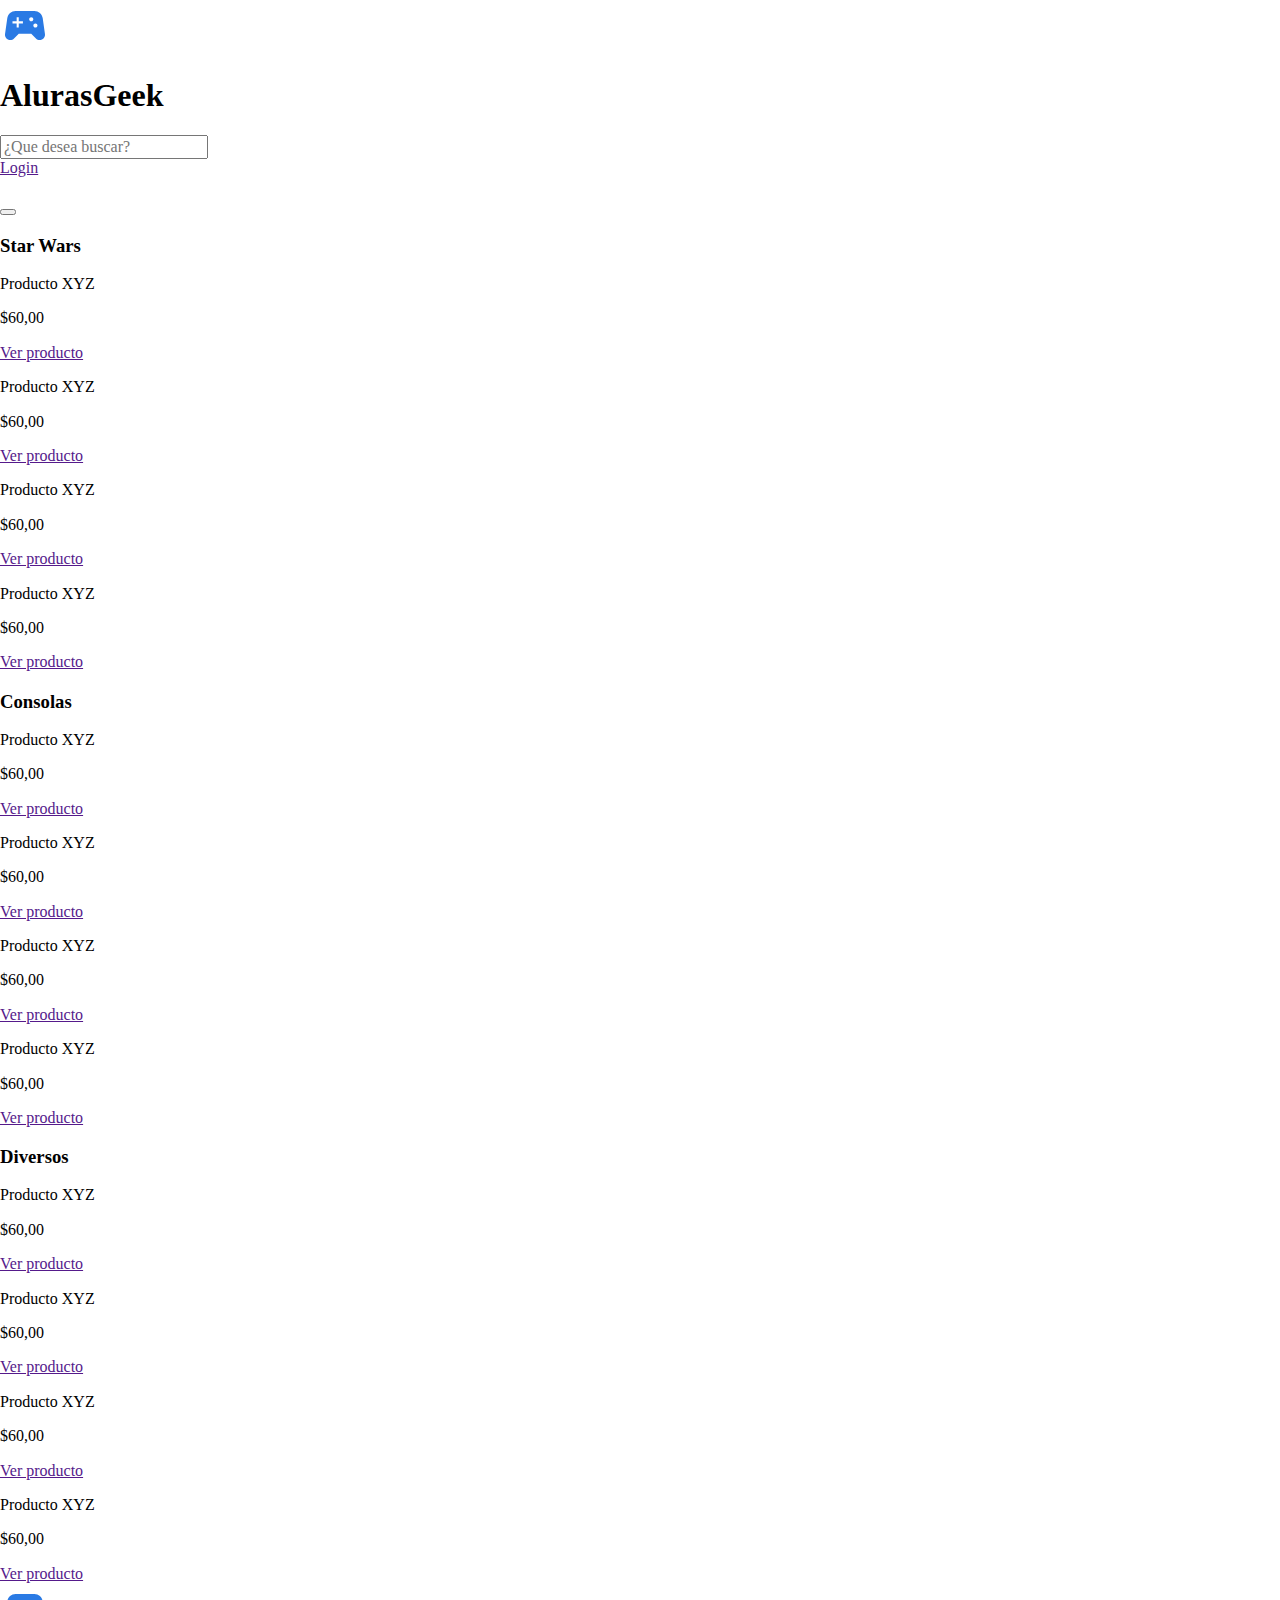
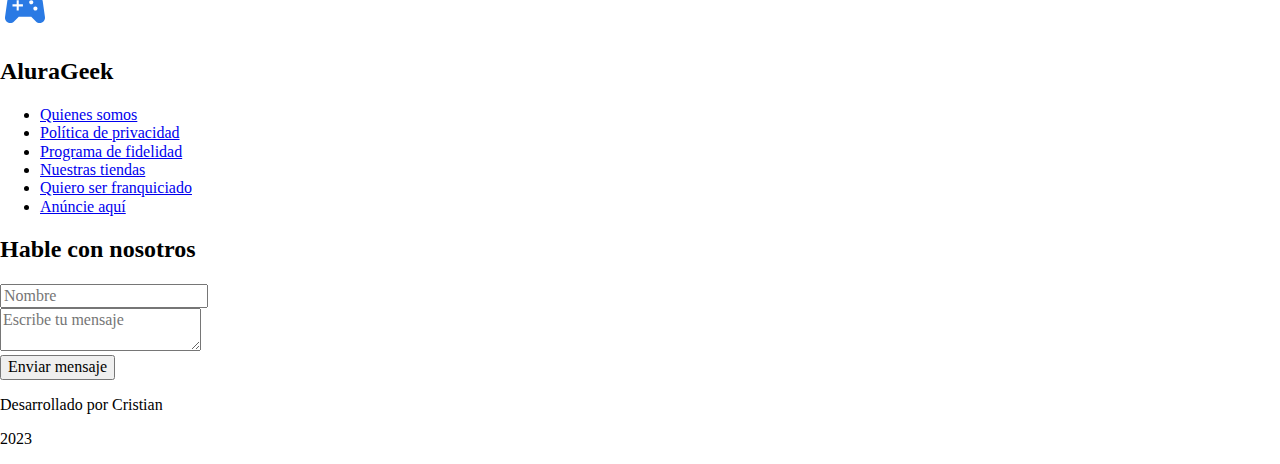
==== index.html @ 265b686d "Maquetado de index.html terminado" ====
<!DOCTYPE html>
<html lang="es">
<head>
    <meta charset="UTF-8">
    <meta name="viewport" content="width=device-width, initial-scale=1.0">
    <link rel="stylesheet" href="./styles/normalize.css">
    <link rel="stylesheet" href="./styles/index/header.css">
    <link rel="stylesheet" href="./styles/index/banner.css">
    <link rel="stylesheet" href="./styles/index/product-gallery.css">
    <link rel="stylesheet" href="./styles/index/footer.css">
    <title>AluraGeek</title>
</head>
<body>
    <header class="header">
        <div class="header-div">
            <div class="div-logo">
                <img src="./assets/alura-geek-logo.svg" alt="AluraGeek logo">
                <h1><span class="blue">Aluras</span>Geek</h1>
            </div>
            <div class="div-search-bar"><input type="text" class="search-bar" placeholder="¿Que desea buscar?"></div>
        </div>
        <a href="" class="btn">Login</a>
    </header>
    <main>
        <section class="banner">
            <div class="banner-div">
                <h2 class="banner-title"></h2>
                <p class="banner-info"></p>
                <button class="btn blue-btn"></button>
            </div>
        </section>
        <section class="product-gallery">
            <div class="product-gallery-div">
                <div class="gallery-title-div">
                    <h3 class="gallery-title">Star Wars</h3>
                    <a href="" class="link"></a>
                </div>
                <div class="card-container">
                    <div class="card">
                        <div class="img-div"></div>
                        <p class="product-name">Producto XYZ</p>
                        <p class="product-value">$60,00</p>
                        <a href="" class="link">Ver producto</a>
                    </div>
                    <div class="card">
                        <div class="img-div"></div>
                        <p class="product-name">Producto XYZ</p>
                        <p class="product-value">$60,00</p>
                        <a href="" class="link">Ver producto</a>
                    </div>
                    <div class="card">
                        <div class="img-div"></div>
                        <p class="product-name">Producto XYZ</p>
                        <p class="product-value">$60,00</p>
                        <a href="" class="link">Ver producto</a>
                    </div>
                    <div class="card">
                        <div class="img-div"></div>
                        <p class="product-name">Producto XYZ</p>
                        <p class="product-value">$60,00</p>
                        <a href="" class="link">Ver producto</a>
                    </div>
                </div>
            </div>
            <div class="product-gallery-div">
                <div class="gallery-title-div">
                    <h3 class="gallery-title">Consolas</h3>
                    <a href="" class="link"></a>
                </div>
                <div class="card-container">
                    <div class="card">
                        <div class="img-div"></div>
                        <p class="product-name">Producto XYZ</p>
                        <p class="product-value">$60,00</p>
                        <a href="" class="link">Ver producto</a>
                    </div>
                    <div class="card">
                        <div class="img-div"></div>
                        <p class="product-name">Producto XYZ</p>
                        <p class="product-value">$60,00</p>
                        <a href="" class="link">Ver producto</a>
                    </div>
                    <div class="card">
                        <div class="img-div"></div>
                        <p class="product-name">Producto XYZ</p>
                        <p class="product-value">$60,00</p>
                        <a href="" class="link">Ver producto</a>
                    </div>
                    <div class="card">
                        <div class="img-div"></div>
                        <p class="product-name">Producto XYZ</p>
                        <p class="product-value">$60,00</p>
                        <a href="" class="link">Ver producto</a>
                    </div>
                </div>
            </div>
            <div class="product-gallery-div">
                <div class="gallery-title-div">
                    <h3 class="gallery-title">Diversos</h3>
                    <a href="" class="link"></a>
                </div>
                <div class="card-container">
                    <div class="card">
                        <div class="img-div"></div>
                        <p class="product-name">Producto XYZ</p>
                        <p class="product-value">$60,00</p>
                        <a href="" class="link">Ver producto</a>
                    </div>
                    <div class="card">
                        <div class="img-div"></div>
                        <p class="product-name">Producto XYZ</p>
                        <p class="product-value">$60,00</p>
                        <a href="" class="link">Ver producto</a>
                    </div>
                    <div class="card">
                        <div class="img-div"></div>
                        <p class="product-name">Producto XYZ</p>
                        <p class="product-value">$60,00</p>
                        <a href="" class="link">Ver producto</a>
                    </div>
                    <div class="card">
                        <div class="img-div"></div>
                        <p class="product-name">Producto XYZ</p>
                        <p class="product-value">$60,00</p>
                        <a href="" class="link">Ver producto</a>
                    </div>
                </div>
            </div>
        </section>
    </main>
    <footer>
        <section class="footer">
            <div class="footer-div">
                <img src="./assets/alura-geek-logo.svg" alt="AluraGeek logo" class="footer-logo">
                <h2 class="footer-title"><span class="blue">Alura</span>Geek</h2>
            </div>
            <div class="footer-div">
                <ul class="info-list">
                    <li><a href="#" class="link">Quienes somos</a></li>
                    <li><a href="#" class="link">Política de privacidad</a></li>
                    <li><a href="#" class="link">Programa de fidelidad</a></li>
                    <li><a href="#" class="link">Nuestras tiendas</a></li>
                    <li><a href="#" class="link">Quiero ser franquiciado</a></li>
                    <li><a href="#" class="link">Anúncie aquí</a></li>
                </ul>
            </div>
            <div class="footer-div">
                <form class="form">
                    <h2 class="form-title">Hable con nosotros</h2>
                    <div class="form-div">
                        <input type="text" name="name" class="input" placeholder="Nombre">
                        <label for="name" class="label"></label>
                    </div>
                    <div class="form-div">
                        <textarea type="text" name="text" class="input" placeholder="Escribe tu mensaje"></textarea>
                        <label for="text" class="label"></label>
                    </div>
                    <button type="submit">Enviar mensaje</button>
                </form>
            </div>
        </section>
        <section class="dev-info">
            <p class="dev-info-p">Desarrollado por Cristian</p>
            <p class="dev-info-p">2023</p>
        </section>
    </footer>
</body>
</html>
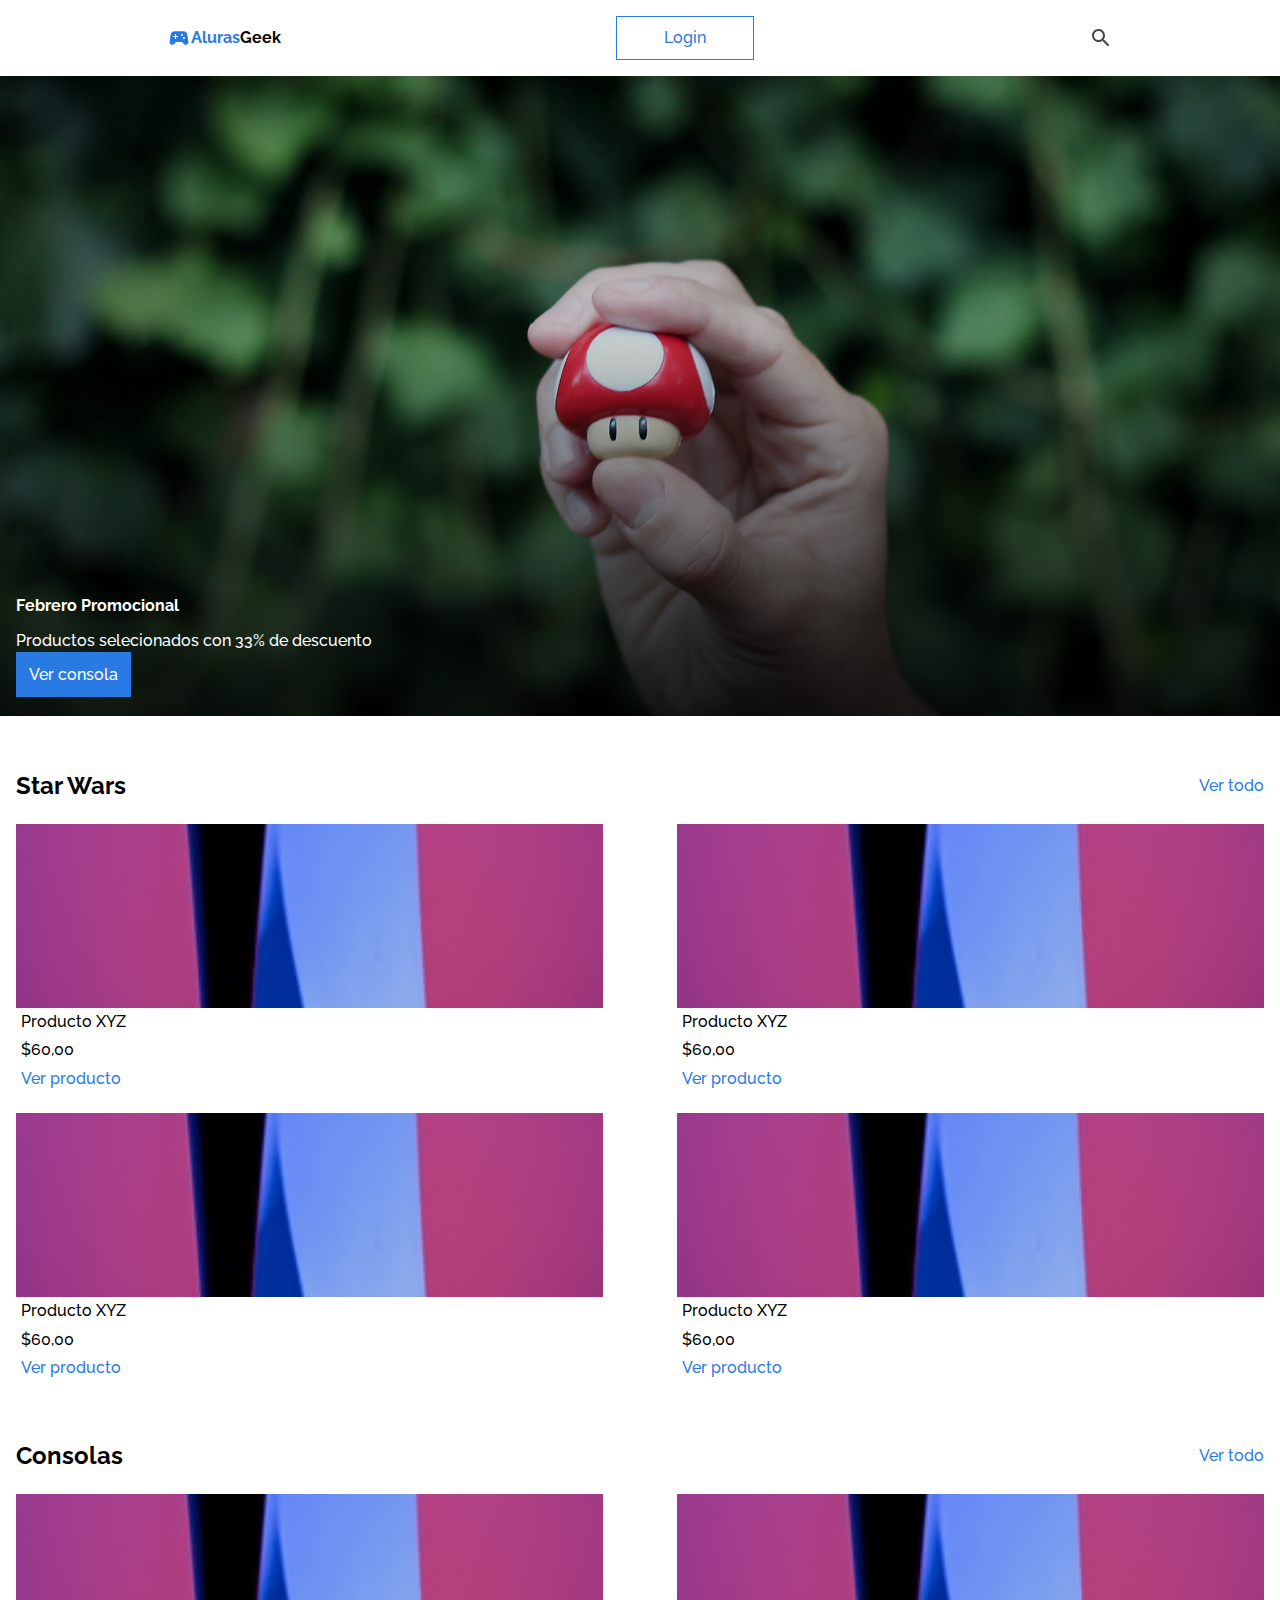
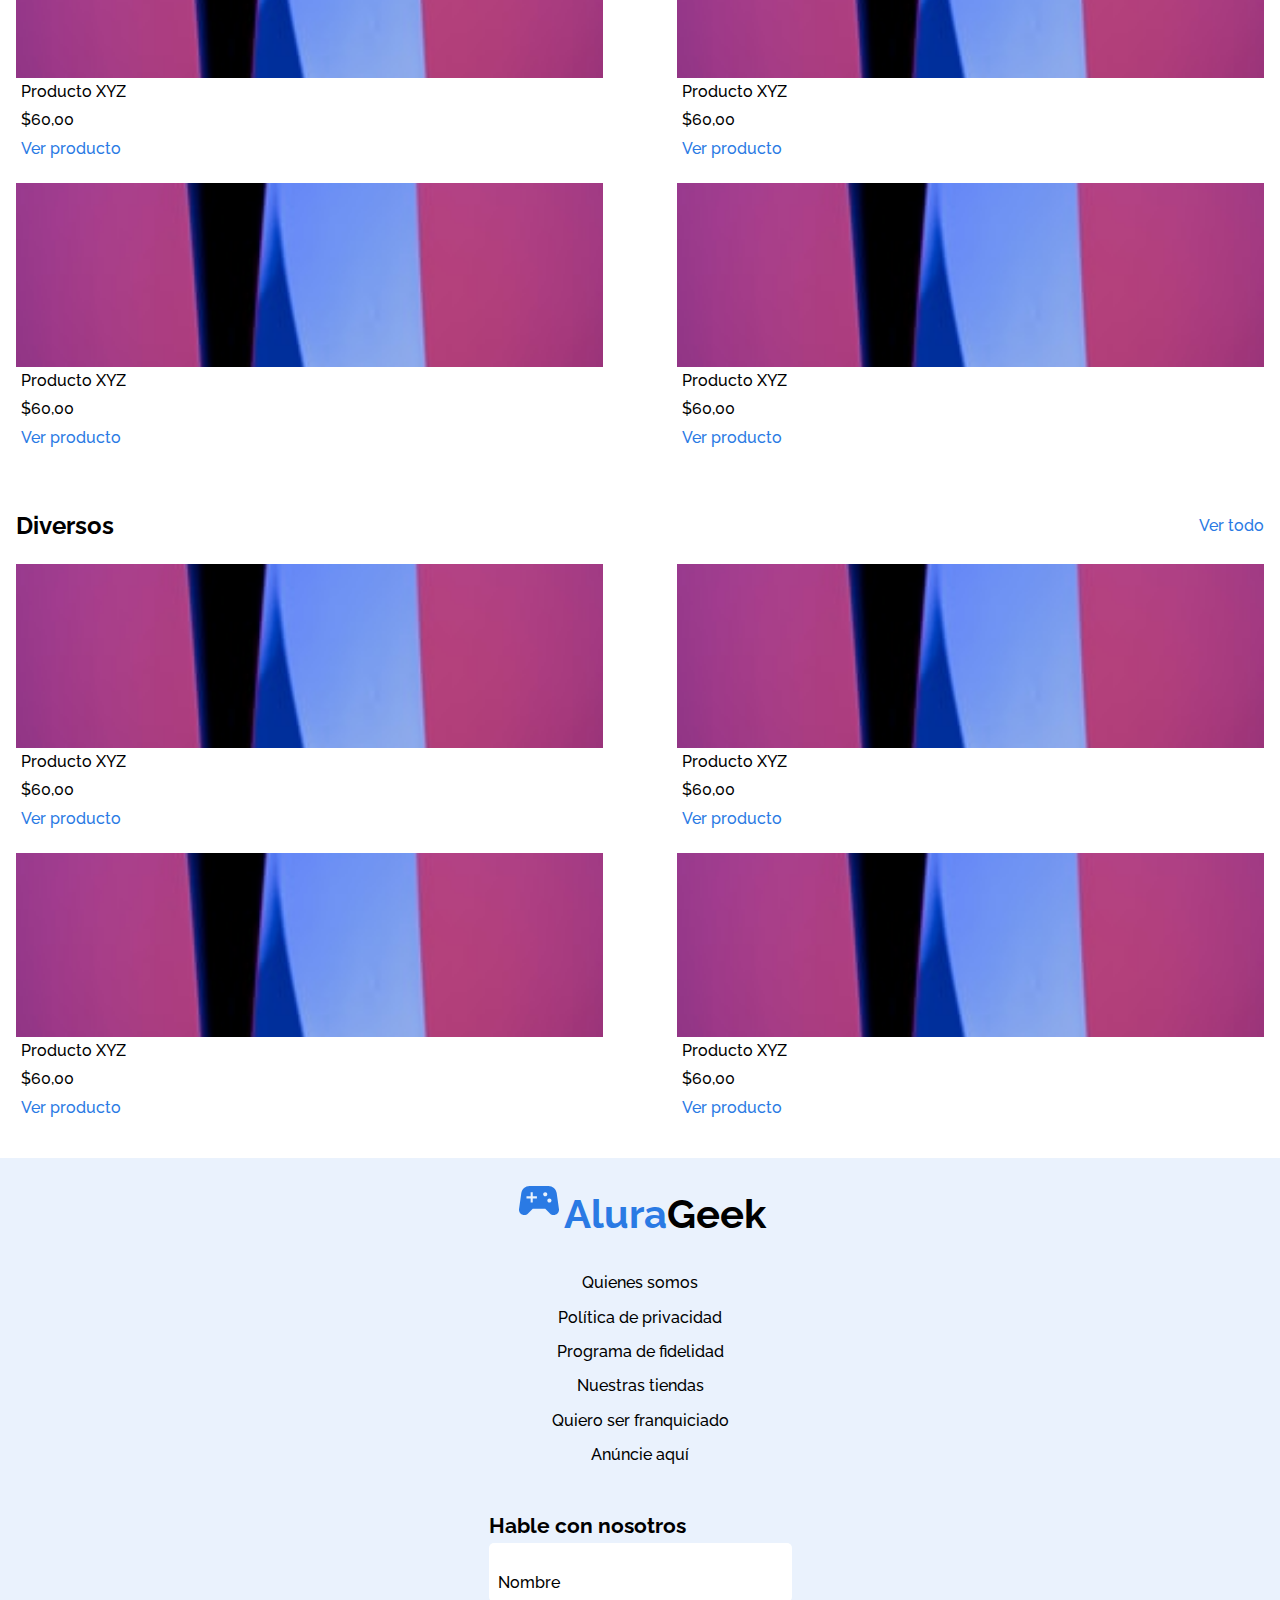
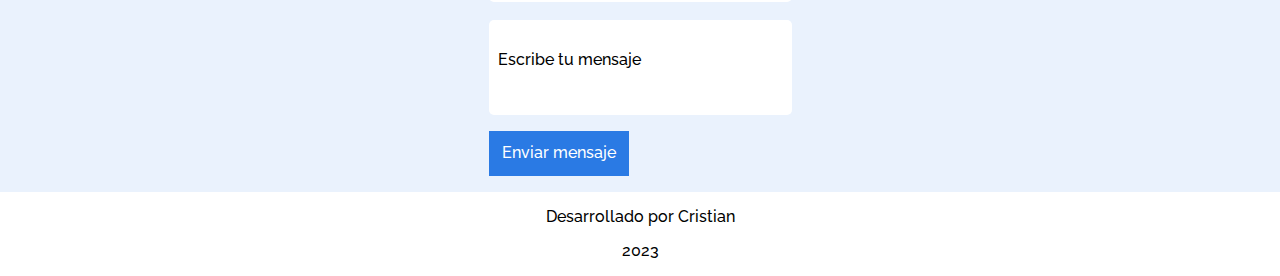
==== commit 19ad8e1b: "Diseño mobile terminado" ====
--- a/index.html
+++ b/index.html
@@ -1,168 +1,193 @@
 <!DOCTYPE html>
 <html lang="es">
-<head>
-    <meta charset="UTF-8">
-    <meta name="viewport" content="width=device-width, initial-scale=1.0">
-    <link rel="stylesheet" href="./styles/normalize.css">
-    <link rel="stylesheet" href="./styles/index/header.css">
-    <link rel="stylesheet" href="./styles/index/banner.css">
-    <link rel="stylesheet" href="./styles/index/product-gallery.css">
-    <link rel="stylesheet" href="./styles/index/footer.css">
+  <head>
+    <meta charset="UTF-8" />
+    <meta name="viewport" content="width=device-width, initial-scale=1.0" />
+    <link rel="stylesheet" href="./styles/normalize.css" />
+    <link rel="stylesheet" href="./styles/components.css" />
+    <link rel="stylesheet" href="./styles/index/header.css" />
+    <link rel="stylesheet" href="./styles/index/banner.css" />
+    <link rel="stylesheet" href="./styles/index/product-gallery.css" />
+    <link rel="stylesheet" href="./styles/index/footer.css" />
     <title>AluraGeek</title>
-</head>
-<body>
+  </head>
+  <body>
     <header class="header">
-        <div class="header-div">
-            <div class="div-logo">
-                <img src="./assets/alura-geek-logo.svg" alt="AluraGeek logo">
-                <h1><span class="blue">Aluras</span>Geek</h1>
-            </div>
-            <div class="div-search-bar"><input type="text" class="search-bar" placeholder="¿Que desea buscar?"></div>
-        </div>
-        <a href="" class="btn">Login</a>
+      <div class="div-logo">
+        <img
+          src="./assets/alura-geek-logo.svg"
+          alt="AluraGeek logo"
+          class="header-logo"
+        />
+        <h1 class="header-title"><span class="blue">Aluras</span>Geek</h1>
+      </div>
+      <div class="div-search-bar">
+        <input
+          type="text"
+          class="search-bar"
+          placeholder="¿Que desea buscar?"
+        />
+      </div>
+      <a href="" class="btn link">Login</a>
     </header>
     <main>
-        <section class="banner">
-            <div class="banner-div">
-                <h2 class="banner-title"></h2>
-                <p class="banner-info"></p>
-                <button class="btn blue-btn"></button>
+      <section class="banner">
+        <div class="banner-div">
+          <h2 class="banner-title">Febrero Promocional</h2>
+          <p class="banner-info">Productos selecionados con 33% de descuento</p>
+          <a href="#" class="btn btn-blue link">Ver consola</a>
+        </div>
+      </section>
+      <section class="product-gallery">
+        <div class="product-gallery-div">
+          <div class="gallery-title-div">
+            <h3 class="gallery-title">Star Wars</h3>
+            <a href="" class="link">Ver todo</a>
+          </div>
+          <div class="card-container">
+            <div class="card">
+              <div class="img-div"></div>
+              <p class="product-name">Producto XYZ</p>
+              <p class="product-value">$60,00</p>
+              <a href="" class="link">Ver producto</a>
             </div>
-        </section>
-        <section class="product-gallery">
-            <div class="product-gallery-div">
-                <div class="gallery-title-div">
-                    <h3 class="gallery-title">Star Wars</h3>
-                    <a href="" class="link"></a>
-                </div>
-                <div class="card-container">
-                    <div class="card">
-                        <div class="img-div"></div>
-                        <p class="product-name">Producto XYZ</p>
-                        <p class="product-value">$60,00</p>
-                        <a href="" class="link">Ver producto</a>
-                    </div>
-                    <div class="card">
-                        <div class="img-div"></div>
-                        <p class="product-name">Producto XYZ</p>
-                        <p class="product-value">$60,00</p>
-                        <a href="" class="link">Ver producto</a>
-                    </div>
-                    <div class="card">
-                        <div class="img-div"></div>
-                        <p class="product-name">Producto XYZ</p>
-                        <p class="product-value">$60,00</p>
-                        <a href="" class="link">Ver producto</a>
-                    </div>
-                    <div class="card">
-                        <div class="img-div"></div>
-                        <p class="product-name">Producto XYZ</p>
-                        <p class="product-value">$60,00</p>
-                        <a href="" class="link">Ver producto</a>
-                    </div>
-                </div>
+            <div class="card">
+              <div class="img-div"></div>
+              <p class="product-name">Producto XYZ</p>
+              <p class="product-value">$60,00</p>
+              <a href="" class="link">Ver producto</a>
             </div>
-            <div class="product-gallery-div">
-                <div class="gallery-title-div">
-                    <h3 class="gallery-title">Consolas</h3>
-                    <a href="" class="link"></a>
-                </div>
-                <div class="card-container">
-                    <div class="card">
-                        <div class="img-div"></div>
-                        <p class="product-name">Producto XYZ</p>
-                        <p class="product-value">$60,00</p>
-                        <a href="" class="link">Ver producto</a>
-                    </div>
-                    <div class="card">
-                        <div class="img-div"></div>
-                        <p class="product-name">Producto XYZ</p>
-                        <p class="product-value">$60,00</p>
-                        <a href="" class="link">Ver producto</a>
-                    </div>
-                    <div class="card">
-                        <div class="img-div"></div>
-                        <p class="product-name">Producto XYZ</p>
-                        <p class="product-value">$60,00</p>
-                        <a href="" class="link">Ver producto</a>
-                    </div>
-                    <div class="card">
-                        <div class="img-div"></div>
-                        <p class="product-name">Producto XYZ</p>
-                        <p class="product-value">$60,00</p>
-                        <a href="" class="link">Ver producto</a>
-                    </div>
-                </div>
+            <div class="card">
+              <div class="img-div"></div>
+              <p class="product-name">Producto XYZ</p>
+              <p class="product-value">$60,00</p>
+              <a href="" class="link">Ver producto</a>
             </div>
-            <div class="product-gallery-div">
-                <div class="gallery-title-div">
-                    <h3 class="gallery-title">Diversos</h3>
-                    <a href="" class="link"></a>
-                </div>
-                <div class="card-container">
-                    <div class="card">
-                        <div class="img-div"></div>
-                        <p class="product-name">Producto XYZ</p>
-                        <p class="product-value">$60,00</p>
-                        <a href="" class="link">Ver producto</a>
-                    </div>
-                    <div class="card">
-                        <div class="img-div"></div>
-                        <p class="product-name">Producto XYZ</p>
-                        <p class="product-value">$60,00</p>
-                        <a href="" class="link">Ver producto</a>
-                    </div>
-                    <div class="card">
-                        <div class="img-div"></div>
-                        <p class="product-name">Producto XYZ</p>
-                        <p class="product-value">$60,00</p>
-                        <a href="" class="link">Ver producto</a>
-                    </div>
-                    <div class="card">
-                        <div class="img-div"></div>
-                        <p class="product-name">Producto XYZ</p>
-                        <p class="product-value">$60,00</p>
-                        <a href="" class="link">Ver producto</a>
-                    </div>
-                </div>
+            <div class="card">
+              <div class="img-div"></div>
+              <p class="product-name">Producto XYZ</p>
+              <p class="product-value">$60,00</p>
+              <a href="" class="link">Ver producto</a>
             </div>
-        </section>
+          </div>
+        </div>
+        <div class="product-gallery-div">
+          <div class="gallery-title-div">
+            <h3 class="gallery-title">Consolas</h3>
+            <a href="" class="link">Ver todo</a>
+          </div>
+          <div class="card-container">
+            <div class="card">
+              <div class="img-div"></div>
+              <p class="product-name">Producto XYZ</p>
+              <p class="product-value">$60,00</p>
+              <a href="" class="link">Ver producto</a>
+            </div>
+            <div class="card">
+              <div class="img-div"></div>
+              <p class="product-name">Producto XYZ</p>
+              <p class="product-value">$60,00</p>
+              <a href="" class="link">Ver producto</a>
+            </div>
+            <div class="card">
+              <div class="img-div"></div>
+              <p class="product-name">Producto XYZ</p>
+              <p class="product-value">$60,00</p>
+              <a href="" class="link">Ver producto</a>
+            </div>
+            <div class="card">
+              <div class="img-div"></div>
+              <p class="product-name">Producto XYZ</p>
+              <p class="product-value">$60,00</p>
+              <a href="" class="link">Ver producto</a>
+            </div>
+          </div>
+        </div>
+        <div class="product-gallery-div">
+          <div class="gallery-title-div">
+            <h3 class="gallery-title">Diversos</h3>
+            <a href="" class="link">Ver todo</a>
+          </div>
+          <div class="card-container">
+            <div class="card">
+              <div class="img-div"></div>
+              <p class="product-name">Producto XYZ</p>
+              <p class="product-value">$60,00</p>
+              <a href="" class="link">Ver producto</a>
+            </div>
+            <div class="card">
+              <div class="img-div"></div>
+              <p class="product-name">Producto XYZ</p>
+              <p class="product-value">$60,00</p>
+              <a href="" class="link">Ver producto</a>
+            </div>
+            <div class="card">
+              <div class="img-div"></div>
+              <p class="product-name">Producto XYZ</p>
+              <p class="product-value">$60,00</p>
+              <a href="" class="link">Ver producto</a>
+            </div>
+            <div class="card">
+              <div class="img-div"></div>
+              <p class="product-name">Producto XYZ</p>
+              <p class="product-value">$60,00</p>
+              <a href="" class="link">Ver producto</a>
+            </div>
+          </div>
+        </div>
+      </section>
     </main>
     <footer>
-        <section class="footer">
-            <div class="footer-div">
-                <img src="./assets/alura-geek-logo.svg" alt="AluraGeek logo" class="footer-logo">
-                <h2 class="footer-title"><span class="blue">Alura</span>Geek</h2>
+      <section class="footer">
+        <div class="footer-div ">
+          <img
+            src="./assets/alura-geek-logo.svg"
+            alt="AluraGeek logo"
+            class="footer-logo"
+          />
+          <h2 class="footer-title"><span class="blue">Alura</span>Geek</h2>
+        </div>
+        <div class="footer-div">
+          <ul class="info-list">
+            <li><a href="#" class="link-footer">Quienes somos</a></li>
+            <li><a href="#" class="link-footer">Política de privacidad</a></li>
+            <li><a href="#" class="link-footer">Programa de fidelidad</a></li>
+            <li><a href="#" class="link-footer">Nuestras tiendas</a></li>
+            <li><a href="#" class="link-footer">Quiero ser franquiciado</a></li>
+            <li><a href="#" class="link-footer">Anúncie aquí</a></li>
+          </ul>
+        </div>
+        <div class="footer-div">
+          <form class="form">
+            <h2 class="form-title">Hable con nosotros</h2>
+            <div class="form-div">
+              <input
+                type="text"
+                name="name"
+                class="input"
+                placeholder="Nombre"
+              />
+              <label for="name" class="label">Nombre</label>
             </div>
-            <div class="footer-div">
-                <ul class="info-list">
-                    <li><a href="#" class="link">Quienes somos</a></li>
-                    <li><a href="#" class="link">Política de privacidad</a></li>
-                    <li><a href="#" class="link">Programa de fidelidad</a></li>
-                    <li><a href="#" class="link">Nuestras tiendas</a></li>
-                    <li><a href="#" class="link">Quiero ser franquiciado</a></li>
-                    <li><a href="#" class="link">Anúncie aquí</a></li>
-                </ul>
+            <div class="form-div">
+              <textarea
+                cols="30"
+                rows="3"
+                type="text"
+                name="text"
+                class="input"
+                placeholder="Escribe tu mensaje"
+              ></textarea>
+              <label for="text" class="label">Escribe tu mensaje</label>
             </div>
-            <div class="footer-div">
-                <form class="form">
-                    <h2 class="form-title">Hable con nosotros</h2>
-                    <div class="form-div">
-                        <input type="text" name="name" class="input" placeholder="Nombre">
-                        <label for="name" class="label"></label>
-                    </div>
-                    <div class="form-div">
-                        <textarea type="text" name="text" class="input" placeholder="Escribe tu mensaje"></textarea>
-                        <label for="text" class="label"></label>
-                    </div>
-                    <button type="submit">Enviar mensaje</button>
-                </form>
-            </div>
-        </section>
-        <section class="dev-info">
-            <p class="dev-info-p">Desarrollado por Cristian</p>
-            <p class="dev-info-p">2023</p>
-        </section>
+            <button type="submit" class="btn btn-blue fot-btn">Enviar mensaje</button>
+          </form>
+        </div>
+      </section>
+      <section class="dev-info">
+        <p class="dev-info-p">Desarrollado por Cristian</p>
+        <p class="dev-info-p">2023</p>
+      </section>
     </footer>
-</body>
-</html>+  </body>
+</html>
--- a/styles/components.css
+++ b/styles/components.css
@@ -0,0 +1,59 @@
+@import url('https://fonts.googleapis.com/css2?family=Raleway:wght@500;700&display=swap');
+
+*{
+    font-family: 'Raleway', sans-serif;
+    font-size: 1rem;
+    font-weight: 500;
+}
+
+h1, h1 *, h2, h2 *, h3{
+    font-weight: 700;
+}
+
+.blue{
+    color: #2A7AE4;
+}
+
+.link{
+    text-decoration: none;
+    color: #2A7AE4;
+}
+
+.btn{
+    border: 1px solid #2A7AE4;
+    background-color: #ffffff;
+    padding: .75rem;
+    min-width: 7rem;
+    text-align: center;
+}
+
+.btn-blue{
+    background-color: #2A7AE4;
+    color: #ffffff;
+}
+
+.input{
+    border: none;
+    outline: none;
+    resize: none;
+    padding:  2rem .5rem .5rem;
+    border-radius: 5px;
+    order: 1;
+}
+
+.input::placeholder{
+    color: #ffffff;
+}
+
+.label{
+   position: relative;
+    top: 3.1rem;
+    left: .6rem;
+    transition: all .3s;
+    pointer-events: none;
+}
+
+.input:focus + .label{
+    transform: translateY(-1.5rem);
+    transition: all .3s;
+}
--- a/styles/index/header.css
+++ b/styles/index/header.css
@@ -0,0 +1,37 @@
+.header{
+    width: 100%;
+    height: 30%;
+    padding: 1rem 0;
+    display: flex;
+    justify-content: space-around;
+    align-items: center;
+}
+
+
+.header-title{
+    font-size: 1rem;
+    display: inline-block;
+}
+
+.div-logo{
+    display: flex;
+    align-items: center;
+}
+
+.header-logo{
+    width: 24px;
+    height: 24px;
+}
+
+.search-bar{
+    display: none;
+}
+
+.div-search-bar{
+    background-image: url("../../assets/search-icon.svg");
+    background-repeat: no-repeat;
+    width: 24px;
+    height: 24px;
+    order: 1;
+}
+
--- a/styles/index/banner.css
+++ b/styles/index/banner.css
@@ -0,0 +1,15 @@
+.banner{
+    width: 100vw;
+    height: 45vw;
+    background: linear-gradient(0deg, rgba(0, 0, 0, 0.20) 0%, rgba(0, 0, 0, 0.20) 100%), linear-gradient(180deg, rgba(0, 0, 0, 0.00) 41.15%, rgba(0, 0, 0, 0.80) 100%), url("../../assets/banner-img.jpg"), lightgray 50% / cover no-repeat;
+    background-position: center;
+    background-repeat: no-repeat;
+    background-size: cover;
+    display: flex;
+    align-items: flex-end;
+    padding: 2rem 1rem;
+}
+
+.banner-info, .banner-title{
+    color: #ffffff;
+}--- a/styles/index/product-gallery.css
+++ b/styles/index/product-gallery.css
@@ -0,0 +1,40 @@
+.product-gallery{
+    display: flex;
+    flex-direction: column;
+    padding: 1rem;
+}
+
+.gallery-title-div, .card-container{
+    display: flex;
+    align-items: center;
+    justify-content: space-between;
+}
+
+.gallery-title-div{
+    margin-top: 1rem;
+}
+
+.card-container{
+    flex-wrap: wrap;
+}
+
+.card{
+    display: flex;
+    flex-direction: column;
+    min-width: 47%;
+    margin-bottom: 1.25rem;
+}
+
+.img-div{
+    width: 100%;
+    height: 184px;
+    background: url("../../assets/product-image.jpg") center / cover no-repeat,lightgray 50%;
+}
+
+.card *:not(.img-div){
+    margin: 5px;
+}
+
+.gallery-title{
+    font-size: 1.5rem;
+}--- a/styles/index/footer.css
+++ b/styles/index/footer.css
@@ -0,0 +1,51 @@
+.footer-div{
+    display: flex;
+    align-items: center;
+    justify-content: center;
+}
+
+.footer-title *,.footer-title{
+    font-size: 2.5rem;
+    margin-bottom: .3rem;
+}
+
+.link-footer{
+    text-decoration: none;
+    color:inherit;
+}
+ 
+.info-list{
+    list-style-type: none;
+    padding: 0;
+}
+
+.info-list *{
+    margin-top: 1rem;
+    text-align: center;
+}
+
+.footer{
+    background-color: #EAF2FD;
+}
+
+.form-title{
+    margin-bottom: -0.8rem;
+    font-size: 1.3rem;
+}
+
+.form{
+    padding: 1rem;
+}
+
+.form-div{
+    display: flex;
+    flex-direction: column;
+}
+
+.fot-btn{
+    margin-top: 1rem;
+}
+
+.dev-info-p{
+    text-align: center;
+}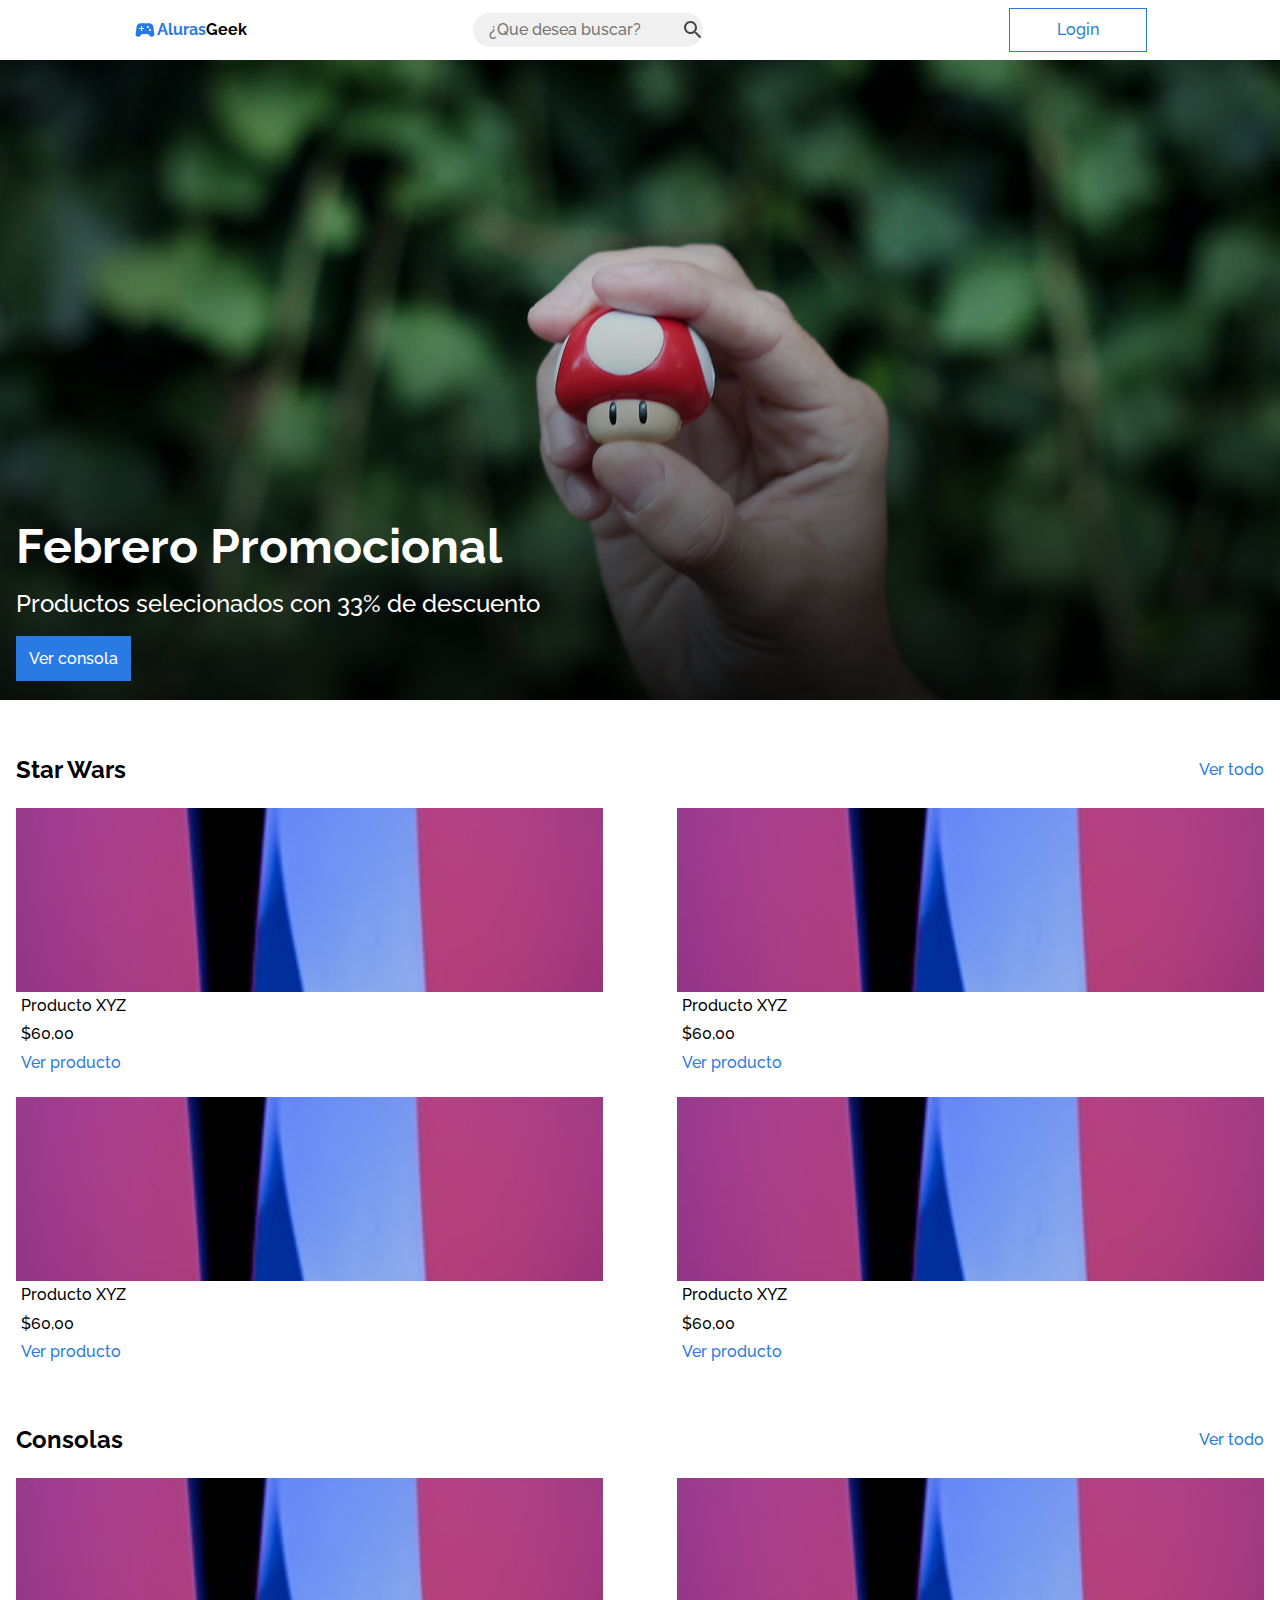
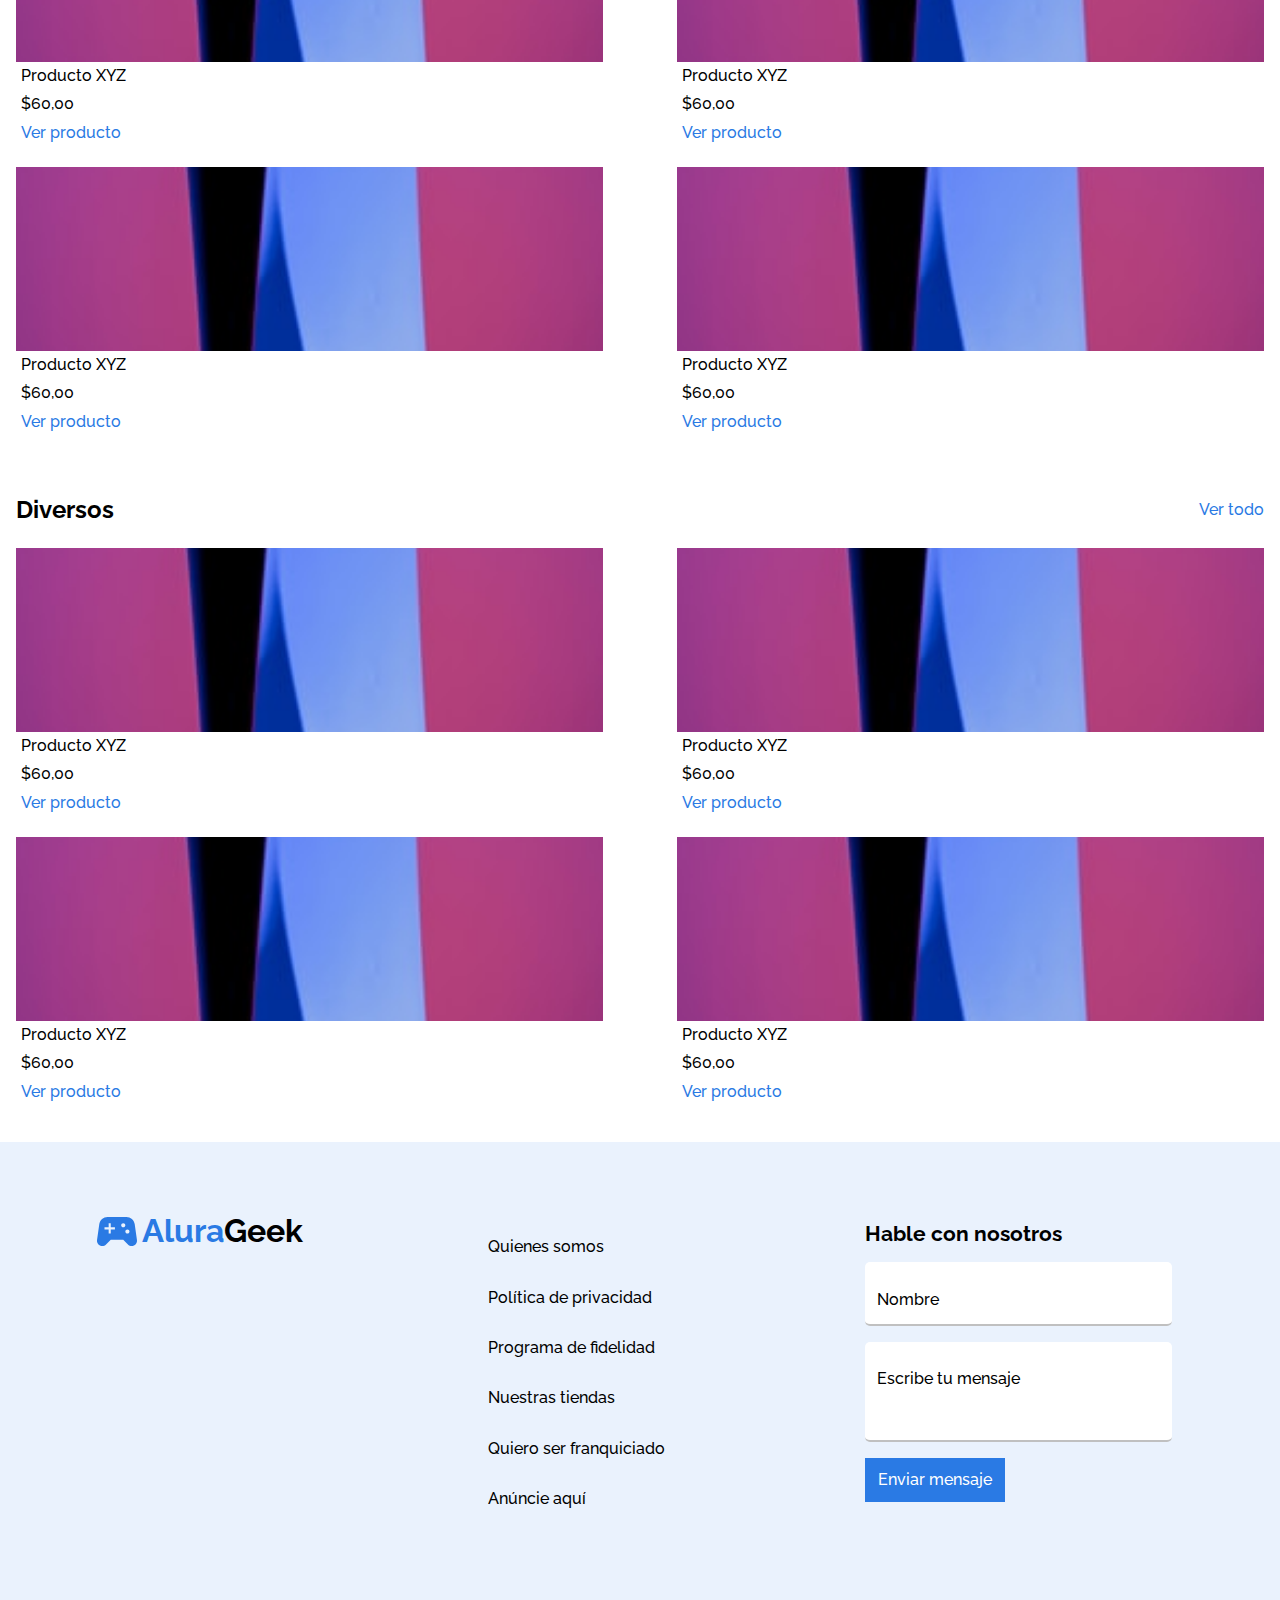
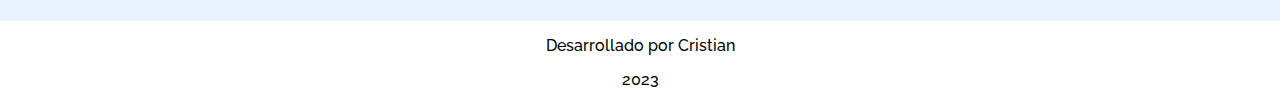
==== commit 8a20cdf3: "Diseños de escritorio y tablet terminado" ====
--- a/index.html
+++ b/index.html
@@ -21,13 +21,7 @@
         />
         <h1 class="header-title"><span class="blue">Aluras</span>Geek</h1>
       </div>
-      <div class="div-search-bar">
-        <input
-          type="text"
-          class="search-bar"
-          placeholder="¿Que desea buscar?"
-        />
-      </div>
+      <input type="text" class="search-bar" placeholder="¿Que desea buscar?" />
       <a href="" class="btn link">Login</a>
     </header>
     <main>
@@ -139,13 +133,15 @@
     </main>
     <footer>
       <section class="footer">
-        <div class="footer-div ">
-          <img
-            src="./assets/alura-geek-logo.svg"
-            alt="AluraGeek logo"
-            class="footer-logo"
-          />
-          <h2 class="footer-title"><span class="blue">Alura</span>Geek</h2>
+        <div class="footer-div">
+          <div class="logo-container">
+            <img
+              src="./assets/alura-geek-logo.svg"
+              alt="AluraGeek logo"
+              class="footer-logo"
+            />
+            <h2 class="footer-title"><span class="blue">Alura</span>Geek</h2>
+          </div>
         </div>
         <div class="footer-div">
           <ul class="info-list">
@@ -180,7 +176,9 @@
               ></textarea>
               <label for="text" class="label">Escribe tu mensaje</label>
             </div>
-            <button type="submit" class="btn btn-blue fot-btn">Enviar mensaje</button>
+            <button type="submit" class="btn btn-blue fot-btn">
+              Enviar mensaje
+            </button>
           </form>
         </div>
       </section>
--- a/styles/components.css
+++ b/styles/components.css
@@ -1,4 +1,4 @@
-@import url('https://fonts.googleapis.com/css2?family=Raleway:wght@500;700&display=swap');
+@import url('https://fonts.googleapis.com/css2?family=Raleway:wght@400;500;700&display=swap');
 
 *{
     font-family: 'Raleway', sans-serif;
@@ -36,24 +36,30 @@
     border: none;
     outline: none;
     resize: none;
-    padding:  2rem .5rem .5rem;
+    padding:  2.1rem .6rem .6rem;
     border-radius: 5px;
-    order: 1;
+    border-bottom: 2px solid #c0c0c0;
 }
 
 .input::placeholder{
     color: #ffffff;
+    font-size: 1rem;
 }
 
 .label{
-   position: relative;
-    top: 3.1rem;
-    left: .6rem;
+    position: absolute;
+    top: 1.8rem;
+    left: .7rem;
     transition: all .3s;
     pointer-events: none;
+    font-weight: 400px;
 }
 
-.input:focus + .label{
-    transform: translateY(-1.5rem);
+.input:focus + .label,
+.input:not(:placeholder-shown) + .label{
+    transform: translateY(-1.3rem);
+    margin-top: 4px;
+    font-size: 12px;
     transition: all .3s;
 }
+
--- a/styles/index/header.css
+++ b/styles/index/header.css
@@ -1,7 +1,7 @@
 .header{
     width: 100%;
     height: 30%;
-    padding: 1rem 0;
+    padding: .5rem 0;
     display: flex;
     justify-content: space-around;
     align-items: center;
@@ -35,3 +35,18 @@
     order: 1;
 }
 
+@media screen and (min-width:768px) {
+    .search-bar{
+        display: inline;
+        order: 0;
+        position: relative;
+        right: 2.5rem;
+        background: url("../../assets/search-icon.svg") no-repeat ;
+        background-position: 13rem;
+        background-color: #f0f0f0;
+        padding: .5rem 1rem;
+        outline: none;
+        border: none;
+        border-radius: 50px;
+    }
+}--- a/styles/index/banner.css
+++ b/styles/index/banner.css
@@ -12,4 +12,21 @@
 
 .banner-info, .banner-title{
     color: #ffffff;
+    
+}
+
+.banner-div:last-child{
+
+}
+
+@media screen and (min-width:768px) {
+    .banner-title{
+        font-size: 3rem;
+        margin-bottom: 1rem;
+    }
+
+    .banner-info{
+        font-size: 1.5rem;
+        margin: .5rem 0 2rem 0;
+    }
 }--- a/styles/index/footer.css
+++ b/styles/index/footer.css
@@ -4,9 +4,14 @@
     justify-content: center;
 }
 
+.logo-container{
+    display: flex;
+    align-items: center;
+}
+
 .footer-title *,.footer-title{
-    font-size: 2.5rem;
-    margin-bottom: .3rem;
+    font-size: 2rem;
+    margin: 0;
 }
 
 .link-footer{
@@ -26,20 +31,26 @@
 
 .footer{
     background-color: #EAF2FD;
+    display: flex;
+    flex-direction: column;
 }
 
 .form-title{
-    margin-bottom: -0.8rem;
+    margin: 0;
     font-size: 1.3rem;
 }
 
 .form{
     padding: 1rem;
+    width: 100%;
 }
 
 .form-div{
     display: flex;
     flex-direction: column;
+    position: relative;
+    margin-top: 1rem;
+    
 }
 
 .fot-btn{
@@ -48,4 +59,59 @@
 
 .dev-info-p{
     text-align: center;
+}
+
+@media screen and (min-width:768px) and (max-width:1023px)  {
+    .footer{
+        display: flex;
+        flex-direction: row;
+        align-items: flex-start;
+        justify-content: space-between;
+        padding-bottom: 3.5rem ;
+    }
+
+    .footer-div:first-of-type{
+        position: absolute;
+        left: 2rem;
+        display: flex;
+    }
+
+    .footer-logo{
+        position: relative;
+        top:11px;
+    }
+
+    .footer-div:nth-child(2){
+        position: relative;
+        top: 4rem;
+        left: 2rem; 
+    }
+
+    .info-list li{
+        text-align: inherit;
+        margin-bottom: 2rem;
+    }
+
+    .footer-div:nth-child(3){
+        width: 60%;
+        padding: 1rem;
+    }
+}
+
+@media screen and (min-width:1024px) {
+    .footer{
+        flex-direction: row;
+        justify-content: space-around;
+        padding: 4rem 0 4rem 0;
+    }
+
+    .footer-div{
+        display: flex;
+        align-items: flex-start;
+    }
+
+    .info-list *{
+        text-align: inherit;
+        margin-bottom: 2rem;
+    }
 }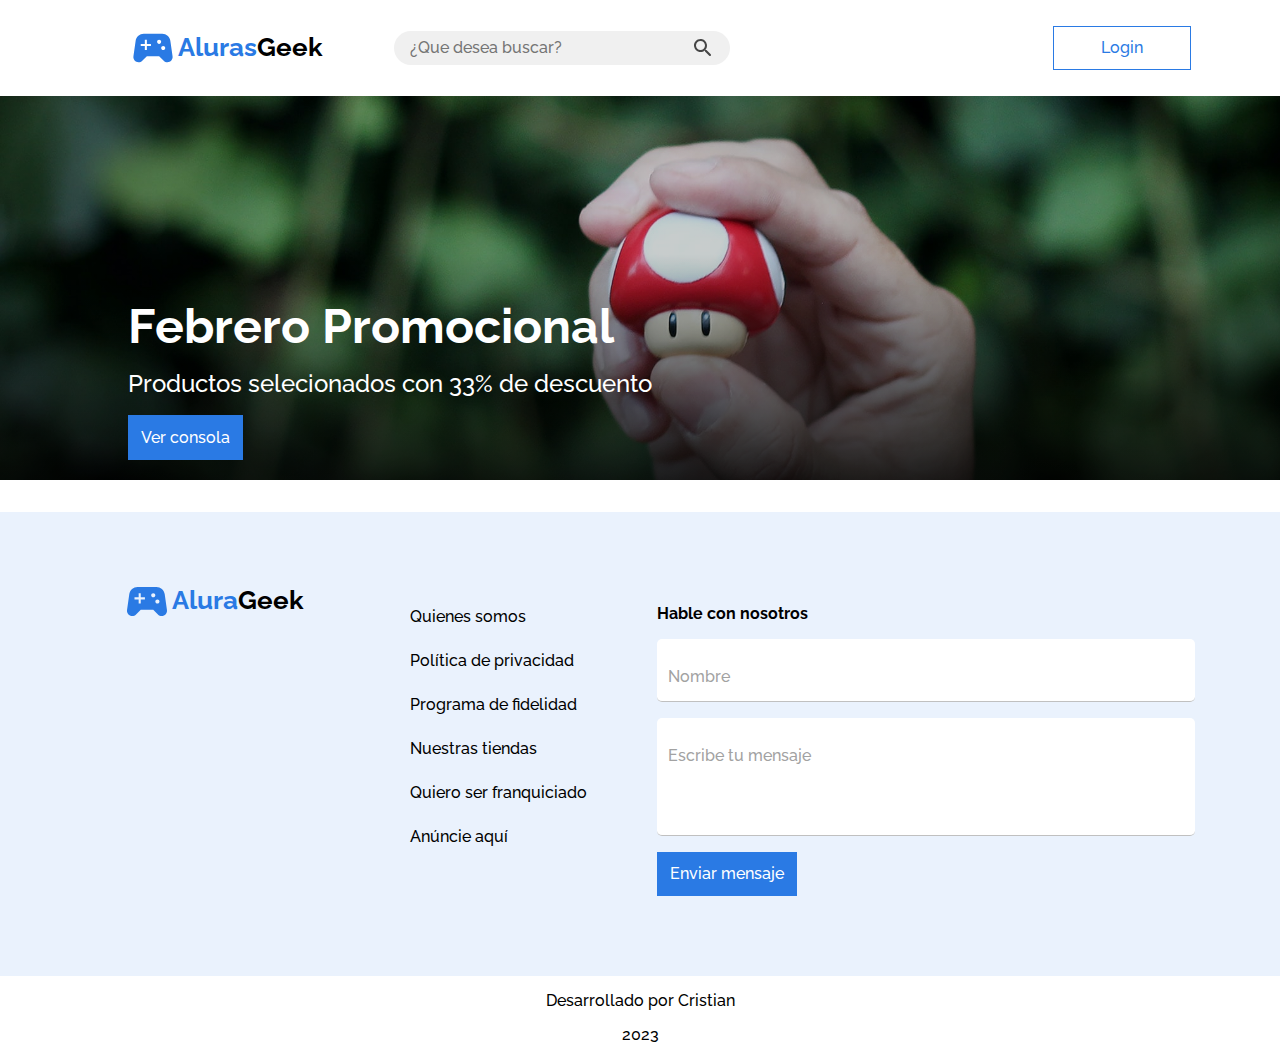
==== commit 47409f39: "Conexion de la galería al servidor y salida de las imagenes terminada" ====
--- a/index.html
+++ b/index.html
@@ -3,140 +3,45 @@
   <head>
     <meta charset="UTF-8" />
     <meta name="viewport" content="width=device-width, initial-scale=1.0" />
-    <link rel="stylesheet" href="./styles/normalize.css" />
-    <link rel="stylesheet" href="./styles/components.css" />
-    <link rel="stylesheet" href="./styles/index/header.css" />
-    <link rel="stylesheet" href="./styles/index/banner.css" />
-    <link rel="stylesheet" href="./styles/index/product-gallery.css" />
-    <link rel="stylesheet" href="./styles/index/footer.css" />
+    <link rel="stylesheet" href="./assets/styles/normalize.css" />
+    <link rel="stylesheet" href="./assets/styles/components.css" />
+    <link rel="stylesheet" href="./assets/styles/header.css" />
+    <link rel="stylesheet" href="./assets/styles/index/banner.css" />
+    <link rel="stylesheet" href="./assets/styles/product-gallery.css" />
+    <link rel="stylesheet" href="./assets/styles/footer.css" />
     <title>AluraGeek</title>
   </head>
   <body>
     <header class="header">
       <div class="div-logo">
         <img
-          src="./assets/alura-geek-logo.svg"
+          src="./assets/images/alura-geek-logo.svg"
           alt="AluraGeek logo"
           class="header-logo"
         />
         <h1 class="header-title"><span class="blue">Aluras</span>Geek</h1>
       </div>
-      <input type="text" class="search-bar" placeholder="¿Que desea buscar?" />
-      <a href="" class="btn link">Login</a>
+      <div class="div-search-bar">
+        <input type="text" class="search-bar" placeholder="¿Que desea buscar?" />
+      </div>
+      <a href="/pages/login.html" class="btn link header-btn">Login</a>
     </header>
     <main>
       <section class="banner">
         <div class="banner-div">
           <h2 class="banner-title">Febrero Promocional</h2>
           <p class="banner-info">Productos selecionados con 33% de descuento</p>
-          <a href="#" class="btn btn-blue link">Ver consola</a>
+          <a href="#consolas" class="btn btn-blue link">Ver consola</a>
         </div>
       </section>
-      <section class="product-gallery">
-        <div class="product-gallery-div">
-          <div class="gallery-title-div">
-            <h3 class="gallery-title">Star Wars</h3>
-            <a href="" class="link">Ver todo</a>
-          </div>
-          <div class="card-container">
-            <div class="card">
-              <div class="img-div"></div>
-              <p class="product-name">Producto XYZ</p>
-              <p class="product-value">$60,00</p>
-              <a href="" class="link">Ver producto</a>
-            </div>
-            <div class="card">
-              <div class="img-div"></div>
-              <p class="product-name">Producto XYZ</p>
-              <p class="product-value">$60,00</p>
-              <a href="" class="link">Ver producto</a>
-            </div>
-            <div class="card">
-              <div class="img-div"></div>
-              <p class="product-name">Producto XYZ</p>
-              <p class="product-value">$60,00</p>
-              <a href="" class="link">Ver producto</a>
-            </div>
-            <div class="card">
-              <div class="img-div"></div>
-              <p class="product-name">Producto XYZ</p>
-              <p class="product-value">$60,00</p>
-              <a href="" class="link">Ver producto</a>
-            </div>
-          </div>
-        </div>
-        <div class="product-gallery-div">
-          <div class="gallery-title-div">
-            <h3 class="gallery-title">Consolas</h3>
-            <a href="" class="link">Ver todo</a>
-          </div>
-          <div class="card-container">
-            <div class="card">
-              <div class="img-div"></div>
-              <p class="product-name">Producto XYZ</p>
-              <p class="product-value">$60,00</p>
-              <a href="" class="link">Ver producto</a>
-            </div>
-            <div class="card">
-              <div class="img-div"></div>
-              <p class="product-name">Producto XYZ</p>
-              <p class="product-value">$60,00</p>
-              <a href="" class="link">Ver producto</a>
-            </div>
-            <div class="card">
-              <div class="img-div"></div>
-              <p class="product-name">Producto XYZ</p>
-              <p class="product-value">$60,00</p>
-              <a href="" class="link">Ver producto</a>
-            </div>
-            <div class="card">
-              <div class="img-div"></div>
-              <p class="product-name">Producto XYZ</p>
-              <p class="product-value">$60,00</p>
-              <a href="" class="link">Ver producto</a>
-            </div>
-          </div>
-        </div>
-        <div class="product-gallery-div">
-          <div class="gallery-title-div">
-            <h3 class="gallery-title">Diversos</h3>
-            <a href="" class="link">Ver todo</a>
-          </div>
-          <div class="card-container">
-            <div class="card">
-              <div class="img-div"></div>
-              <p class="product-name">Producto XYZ</p>
-              <p class="product-value">$60,00</p>
-              <a href="" class="link">Ver producto</a>
-            </div>
-            <div class="card">
-              <div class="img-div"></div>
-              <p class="product-name">Producto XYZ</p>
-              <p class="product-value">$60,00</p>
-              <a href="" class="link">Ver producto</a>
-            </div>
-            <div class="card">
-              <div class="img-div"></div>
-              <p class="product-name">Producto XYZ</p>
-              <p class="product-value">$60,00</p>
-              <a href="" class="link">Ver producto</a>
-            </div>
-            <div class="card">
-              <div class="img-div"></div>
-              <p class="product-name">Producto XYZ</p>
-              <p class="product-value">$60,00</p>
-              <a href="" class="link">Ver producto</a>
-            </div>
-          </div>
-        </div>
-      </section>
+      <section class="product-gallery"></section>
     </main>
     <footer>
       <section class="footer">
         <div class="footer-div">
           <div class="logo-container">
             <img
-              src="./assets/alura-geek-logo.svg"
+              src="./assets/images/alura-geek-logo.svg"
               alt="AluraGeek logo"
               class="footer-logo"
             />
@@ -162,19 +67,25 @@
                 name="name"
                 class="input"
                 placeholder="Nombre"
+                data-type="nombre"
+                maxlength="40"
+                required
               />
-              <label for="name" class="label">Nombre</label>
+              <label for="name" class="label" data-label="nombre">Nombre</label>
             </div>
             <div class="form-div">
               <textarea
                 cols="30"
-                rows="3"
+                rows="4"
                 type="text"
                 name="text"
                 class="input"
                 placeholder="Escribe tu mensaje"
+                data-type="mensaje"
+                maxlength="120"
+                required
               ></textarea>
-              <label for="text" class="label">Escribe tu mensaje</label>
+              <label for="text" class="label" data-label="mensaje">Escribe tu mensaje</label>
             </div>
             <button type="submit" class="btn btn-blue fot-btn">
               Enviar mensaje
@@ -187,5 +98,7 @@
         <p class="dev-info-p">2023</p>
       </section>
     </footer>
+    <script type="module" src="./script/gallery-images.js"></script>
+    <script src="./script/form-validation.js"></script>
   </body>
 </html>
--- a/assets/styles/components.css
+++ b/assets/styles/components.css
@@ -0,0 +1,70 @@
+@import url('https://fonts.googleapis.com/css2?family=Raleway:wght@400;500;700&display=swap');
+
+*{
+    font-family: 'Raleway', sans-serif;
+    font-size: 1rem;
+    font-weight: 500;
+    scroll-behavior: smooth;
+}
+
+h1, h1 *, h2, h2 *, h3{
+    font-weight: 700;
+}
+
+.blue{
+    color: #2A7AE4;
+}
+
+.link{
+    text-decoration: none;
+    color: #2A7AE4;
+}
+
+.btn{
+    border: 1px solid #2A7AE4;
+    background-color: #ffffff;
+    padding: .75rem;
+    min-width: 7rem;
+    text-align: center;
+}
+
+.btn-blue{
+    background-color: #2A7AE4;
+    color: #ffffff;
+}
+
+.input{
+    border: none;
+    outline: none;
+    resize: none;
+    padding:  2.1rem .6rem .6rem;
+    border-radius: 5px;
+    border-bottom: 1px solid #c0c0c0;
+}
+
+.input::placeholder{
+    color: #ffffff;
+    font-size: 1rem;
+}
+
+.label{
+    position: absolute;
+    top: 1.8rem;
+    left: .7rem;
+    transition: all .3s;
+    pointer-events: none;
+    font-weight: 400px;
+    color:#A2A2A2
+}
+
+.input:focus + .label,
+.input:not(:placeholder-shown) + .label{
+    transform: translateY(-1.3rem);
+    margin-top: 4px;
+    font-size: 12px;
+    transition: all .3s;
+}
+
+.login-input{
+    font-size: 1rem;
+}--- a/assets/styles/header.css
+++ b/assets/styles/header.css
@@ -0,0 +1,83 @@
+
+.header{
+    width: 100%;
+    height: 30%;
+    padding: 1rem 0;
+    display: flex;
+    justify-content: space-around;
+    align-items: center;
+}
+
+
+.header-title{
+    font-size: 1rem;
+    display: inline-block;
+}
+
+.div-logo{
+    display: flex;
+    align-items: center;
+}
+
+.header-logo{
+    width: 24px;
+    height: 24px;
+}
+
+.search-bar{
+    display: none;
+}
+
+.div-search-bar{
+    background-image: url("../images/search-icon.svg");
+    background-repeat: no-repeat;
+    width: 24px;
+    height: 24px;
+    order: 1;
+    
+}
+
+@media screen and (min-width:768px) {
+    .div-logo{
+        margin-left: -11.5vw;
+    }
+    
+    .div-search-bar{
+        background-image: none;
+    }
+
+    .header-btn{
+        order: 1;
+        margin-right: -6.8vw;
+    }
+
+    .search-bar{
+        display: inline;
+        position: relative;
+        right: 22vw;
+        top: -0.3rem;
+        background: url("../images/search-icon.svg") no-repeat ;
+        background-position: 95%;
+        background-color: #f0f0f0;
+        padding: .5rem 1rem;
+        outline: none;
+        border: none;
+        border-radius: 50px;
+        width: 19rem;
+    }
+
+    @media screen and (min-width: 1024px){
+        .header-logo{
+            width: 50px;
+            height: 50px;
+        }
+
+        .div-logo{
+            margin-left: -3.75vw;
+        }
+
+        .header-title *, .header-title{
+            font-size: 1.6rem;
+        }
+    }
+}--- a/assets/styles/index/banner.css
+++ b/assets/styles/index/banner.css
@@ -0,0 +1,39 @@
+.banner{
+    width: 100vw;
+    height: 45vw;
+    background: linear-gradient(0deg, rgba(0, 0, 0, 0.20) 0%, rgba(0, 0, 0, 0.20) 100%), linear-gradient(180deg, rgba(0, 0, 0, 0.00) 41.15%, rgba(0, 0, 0, 0.80) 100%), url("../../images/banner-img.jpg"), lightgray 50% / cover no-repeat;
+    background-position: center;
+    background-repeat: no-repeat;
+    background-size: cover;
+    display: flex;
+    align-items: flex-end;
+    padding: 2rem 1rem;
+}
+
+.banner-info, .banner-title{
+    color: #ffffff;
+    
+}
+
+@media screen and (min-width:768px) {
+    .banner{
+        padding: 32px;
+    }
+    
+    .banner-title{
+        font-size: 3rem;
+        margin-bottom: 1rem;
+    }
+
+    .banner-info{
+        font-size: 1.5rem;
+        margin: .5rem 0 2rem 0;
+    }
+}
+
+@media screen and (min-width: 1024px) {
+    .banner{
+        padding-left: 8rem;
+        height: 25vw;
+    }
+}--- a/assets/styles/product-gallery.css
+++ b/assets/styles/product-gallery.css
@@ -0,0 +1,67 @@
+.product-gallery{
+    display: flex;
+    flex-direction: column;
+    padding: 0 1rem 1rem;
+}
+
+.gallery-title-div, .card-container{
+    display: flex;
+    align-items: center;
+    justify-content: space-between;
+}
+
+.gallery-title-div{
+    margin: 0  .8rem 0 1rem ;
+    box-sizing: border-box;
+}
+
+
+.card-container{
+    flex-wrap: wrap;
+    height: 500px;
+    overflow: hidden;
+}
+
+.card{
+    display: flex;
+    flex-direction: column;
+    width:43%;
+    height: 275px;
+    margin: auto .6rem .5rem;
+}
+
+.img-div{
+    width: 100%;
+    height: 154px;
+   }
+
+.card *:not(.img-div){
+    margin: 5px;
+}
+
+.gallery-title{
+    font-size: 1.5rem;
+}
+
+@media screen and (min-width: 768px){
+    .card-container{
+        flex-wrap: nowrap;
+        height: inherit;
+    }
+
+}
+
+@media screen and (min-width: 1024px) {
+    .product-gallery{
+        padding: 1rem 5.3rem 1rem 7rem;
+        width: 85%;
+    }
+
+.card{
+    width:170px;
+    height: 250px;
+    margin: auto 1.2rem 1.25rem;
+} 
+
+
+}--- a/assets/styles/footer.css
+++ b/assets/styles/footer.css
@@ -0,0 +1,124 @@
+.footer-div{
+    display: flex;
+    align-items: center;
+    justify-content: center;
+}
+
+.logo-container{
+    display: flex;
+    align-items: center;
+}
+
+.footer-title *,.footer-title{
+    font-size: 1.6rem;
+    margin: 0;
+}
+
+.link-footer{
+    text-decoration: none;
+    color:inherit;
+}
+ 
+.info-list{
+    list-style-type: none;
+    padding: 0;
+}
+
+.info-list *{
+    margin-top: 1rem;
+    text-align: center;
+}
+
+.footer{
+    background-color: #EAF2FD;
+    display: flex;
+    flex-direction: column;
+    padding: 1rem 0;
+}
+
+.footer-form-title{
+    margin: 0;
+    font-size: 1.3rem;
+}
+
+.form{
+    padding: 1rem;
+    width: 100%;
+}
+
+.form-div{
+    display: flex;
+    flex-direction: column;
+    position: relative;
+    margin-top: 1rem;
+}
+
+.fot-btn{
+    margin-top: 1rem;
+}
+
+.dev-info-p{
+    text-align: center;
+}
+
+@media screen and (min-width:768px) and (max-width:1023px)  {
+    .footer{
+        display: flex;
+        flex-direction: row;
+        align-items: flex-start;
+        justify-content: space-between;
+        padding-bottom: 3.5rem ;position: relative;
+    }
+
+    .footer-div:first-of-type{
+        position: absolute;
+        left: 2rem;
+        top: 1rem;
+    }
+
+    .footer-div:nth-child(2){
+        position: relative;
+        top: 4rem;
+        left: 2rem; 
+    }
+
+    .info-list li{
+        text-align: inherit;
+        margin-bottom: 2rem;
+    }
+
+    .footer-div:nth-child(3){
+        width: 60%;
+        padding: 1rem;
+    }
+}
+
+@media screen and (min-width:1024px) {
+    .footer{
+        flex-direction: row;
+        justify-content: space-around;
+        padding: 4rem 4.3rem 4rem 4.4rem;
+    }
+
+    .footer-div{
+        display: flex;
+        align-items: flex-start;
+    }
+
+    .footer-div:first-of-type{
+        width: 25%;
+    }
+
+    .footer-div:nth-child(2){
+        width: 25%;
+    }
+
+    .footer-div:nth-child(3){
+        width: 50%
+    }
+
+    .info-list *{
+        text-align: inherit;
+        margin-bottom: 1.6rem;
+    }
+}